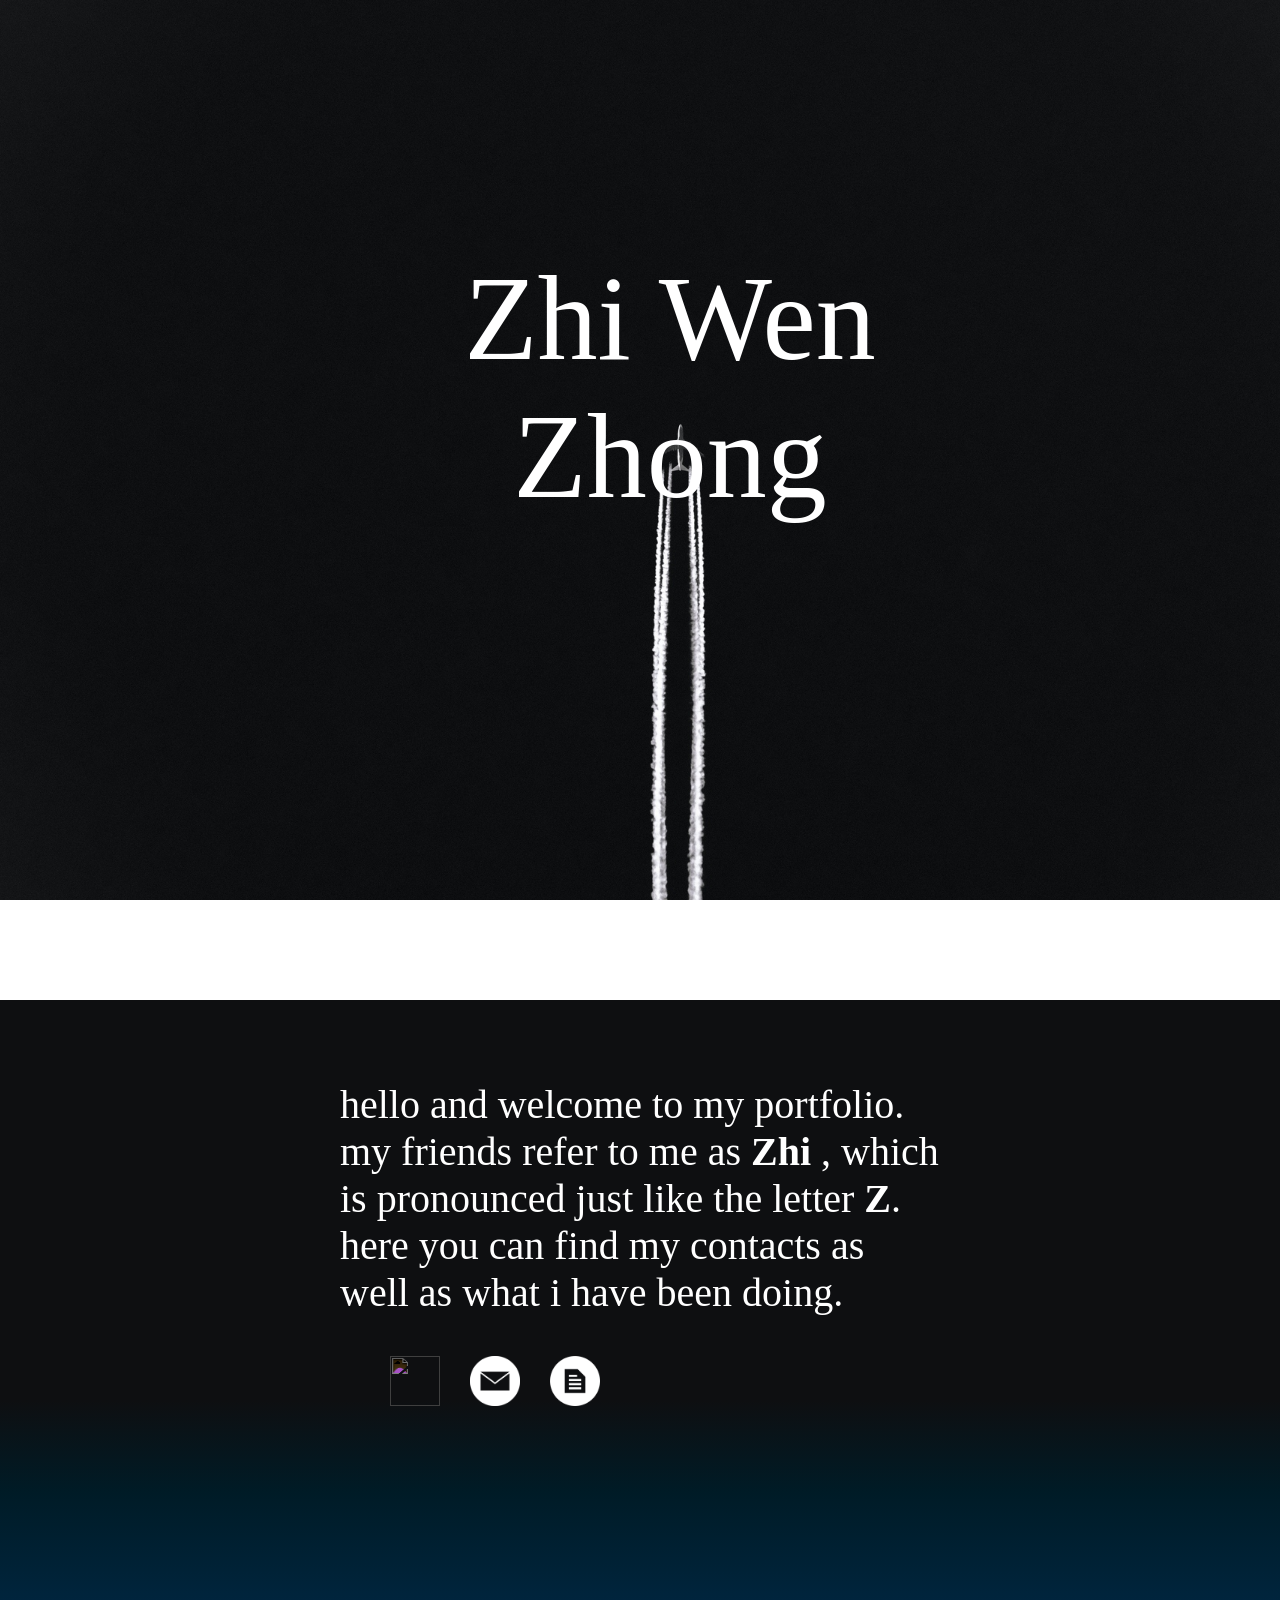
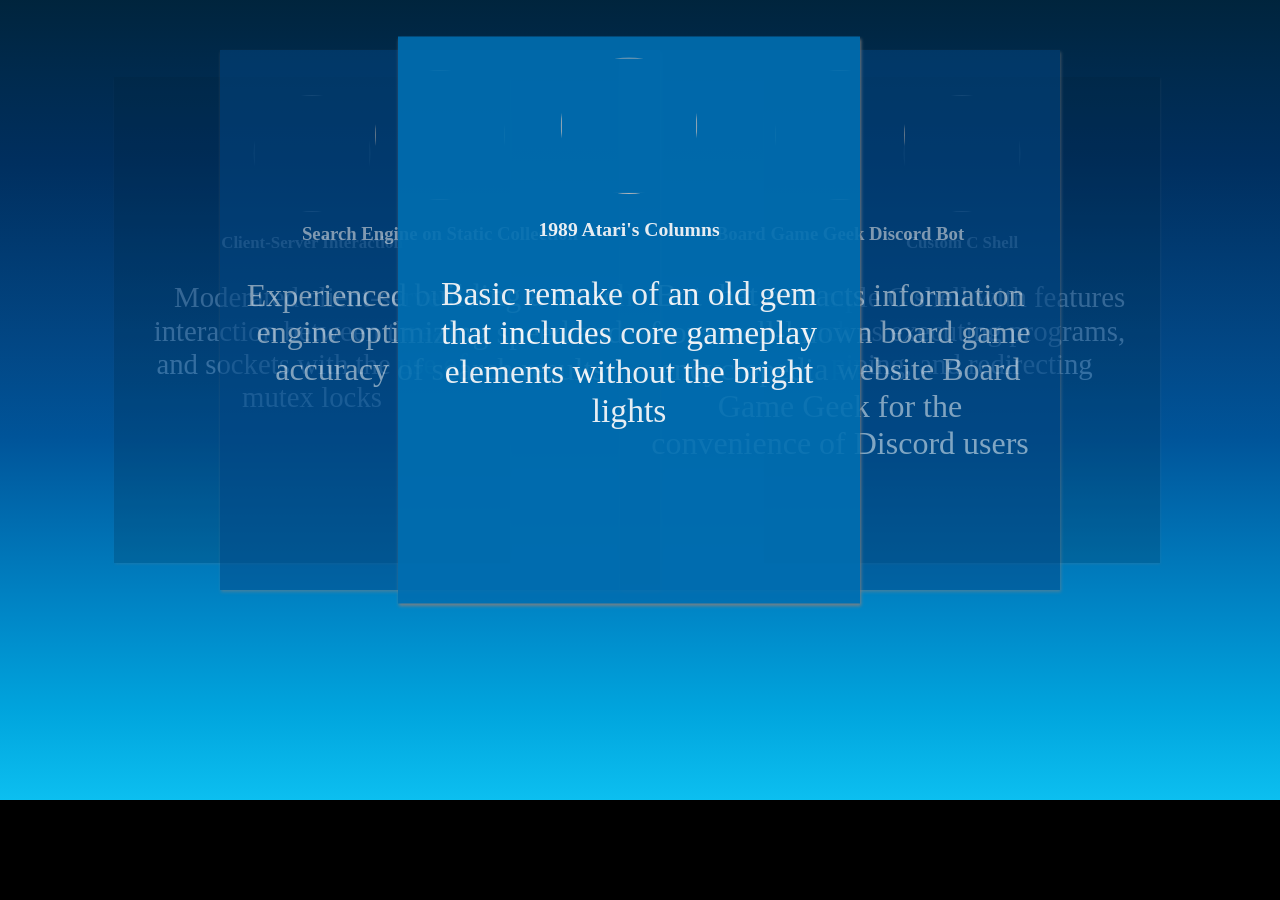
==== index.html @ 11fea126 "Initial Commit" ====
<!DOCTYPE html>
<html lang="en">
  <head>
    <meta charset="utf-8">
    <title>Zhi Wen Zhong</title>
    <link href="https://fonts.google.com/specimen/Open+Sans" rel="stylesheet" type="text/css">
    <link href="https://fonts.google.com/specimen/Raleway" rel="stylesheet" type="text/css">
    <link rel="stylesheet" type="text/css" href="styles.css"/>
  </head>
  <body>
    <div class="parallax-bg bg-space">
    	<div class="name">Zhi Wen Zhong</div>
    </div>
    <div class="parallax-bg bg-transition">
    	<div class="intro">
    		<p>
    			hello and welcome to my portfolio. my friends refer to me as <strong> Zhi </strong>, which is pronounced just like the letter <strong>Z</strong>. here you can find my contacts as well as what i have been doing.
    		</p>
    		<nav>
    			<ul>
    				<li><a href="https://github.com/iamzwzhong" title="Github"><img class="imglinks" src="img/github.png"></a></li>
    				<li><a href="mailto:zhiwzhong@gmail.com" title="Email"><img class="imglinks" src="img/email.png"></a></li>
    				<li><a href="resume.pdf" title="Resume"><img class="imglinks" src="img/resume.png"></a></li>
    			</ul>
    		</nav>
    	</div>
    </div>
    <div class="parallax-bg bg-sky">
		<div class="carousel-container">
		  <div class="carousel-card" id="far-left">
		    <img class="carousel-icon" src="https://www.freelan.org/static/images/client-server.png" alt="">
		    <h3 class="carousel-title">Client-Server Interaction</h3>
		    <p class="carousel-text">Moderated client-server interaction between threads and sockets with the use of mutex locks </p>
		  </div>
		  <div class="carousel-card" id="left">
		    <img class="carousel-icon" src="https://cdn1.iconfinder.com/data/icons/seo-markiting/66/30-512.png" alt="">
		    <h3 class="carousel-title">Search Engine on Static Collection</h3>
		    <p class="carousel-text">Experienced building a search engine optimizing speed and accuracy of search results</p>
		  </div>
		  <div class="carousel-card" id="center">
		    <img class="carousel-icon" src="https://upload.wikimedia.org/wikipedia/en/8/82/Columns.jpeg" alt="">
		    <h3 class="carousel-title">1989 Atari's Columns</h3>
		    <p class="carousel-text">Basic remake of an old gem that includes core gameplay elements without the bright lights</p>
		  </div>
		  <div class="carousel-card" id="right">
		    <img class="carousel-icon" src="https://cf.geekdo-static.com/images/support/bgg-logo.svg" alt="">
		    <h3 class="carousel-title">Board Game Geek Discord Bot</h3>
		    <p class="carousel-text">Bot that extracts information from well-known board game encyclopedia website Board Game Geek for the convenience of Discord users</p>
		  </div>
		  <div class="carousel-card" id="far-right">
		    <img class="carousel-icon" src="https://masterprograming.com/wp-content/uploads/2019/03/c-programming-e1536069688313.png" alt="">
		    <h3 class="carousel-title">Custom C Shell</h3>
		    <p class="carousel-text">Simple C shell with features such as executing programs, piping, and redirecting</p>
		  </div>
		</div>
	</div>
    <script type="text/javascript" src="carousel.js"></script>
  </body>
  <footer class="footer"></footer>
</html>
---- styles.css ----
html, body{
  overflow-x:hidden;
  margin:0px;
  padding:0px;
}

.name {
	color: white;
	font-size: 120px;
	padding: 250px 0px 0px 60px;
	vertical-align: middle;
	text-align: center;
	font-family: "Open Sans";
  width:50%;
  margin: 0 auto;
}

.parallax-bg{
	background-attachment: fixed;
	background-position: center;
	background-repeat: no-repeat;
	background-size: cover;
}

.bg-space {
	background-image: url("img/bg.jpg");
	height:1000px;
}

.bg-transition {
	background-color: #0e0f11;
	height:400px;
}

.bg-sky {
	background-image: linear-gradient(to bottom, #0e0f11, #001b26, #002339, #002a4d, #002f5f, #013b72, #024785, #005499, #006eb1, #0088c8, #00a4dd, #0cbff0);
	height:1000px;
	background-attachment: scroll;
}

.footer{
  background-color:black;
  height:100px;
}

.intro{
  font-size:40px;
  color:white;
  text-align:left;
  position:relative;
  max-width:600px;
  min-width:400px;
  height:350px;
  width:50%;
  top:10%;
  margin: 0 auto;
  padding-top:1px;
}

.imglinks{
  width:50px;
  height:50px;
  -webkit-filter:invert(100%);
  padding-right:10px;
  padding-left:10px;
}

.carousel-container {
  padding: 50px;
  display: flex;
  text-align: center;
  position: relative;
  height: 450px;
  top: 25%;
  max-width: 900px;
  min-width: 700px;
  margin: 0 auto;
}

.carousel-card {
  height: 500px;
  width: 400px;
  padding: 20px;
  transition: 1s;
  opacity: 1;
  position: absolute;
  top: 0;
  background-color: #006eb1;
  color: #FFF;
  cursor: pointer;
  box-shadow: 1px 2px 3px grey;
}

.carousel-text{
  color:white;
  font-size:32px;
}

.carousel-icon {
  border-radius: 50%;
  height: 130px;
  width: 130px;
}

#far-left {
  left: 15%;
  transform: scale(.9) translateY(0%) translateX(-50%);
  z-index: 5;
  opacity: 0.2;
  background-color: #002339;
}

#left {
  left: 30%;
  transform: scale(1) translateY(0%) translateX(-50%);
  z-index: 10;
  opacity:0.5;
  background-color: #024785;
}

#center {
  left: 50%;
  transform: scale(1.05) translateY(0%) translateX(-50%);
  opacity:0.9;
  z-index: 15;
}

#right {
  left: 70%;
  transform: scale(1) translateY(0%) translateX(-50%);
  z-index: 10;
  opacity:0.5;
  background-color: #024785;
}

#far-right {
  left: 80%;
  transform: scale(.9) translateY(0%) translateX(-50%);
  z-index: 5;
  opacity:0.2;
  background-color: #002339;
}

ul{
  list-style-type:none;
}

p{
  display:block;
}

nav{
  display:block;
}

li{
  display:inline-block;
}
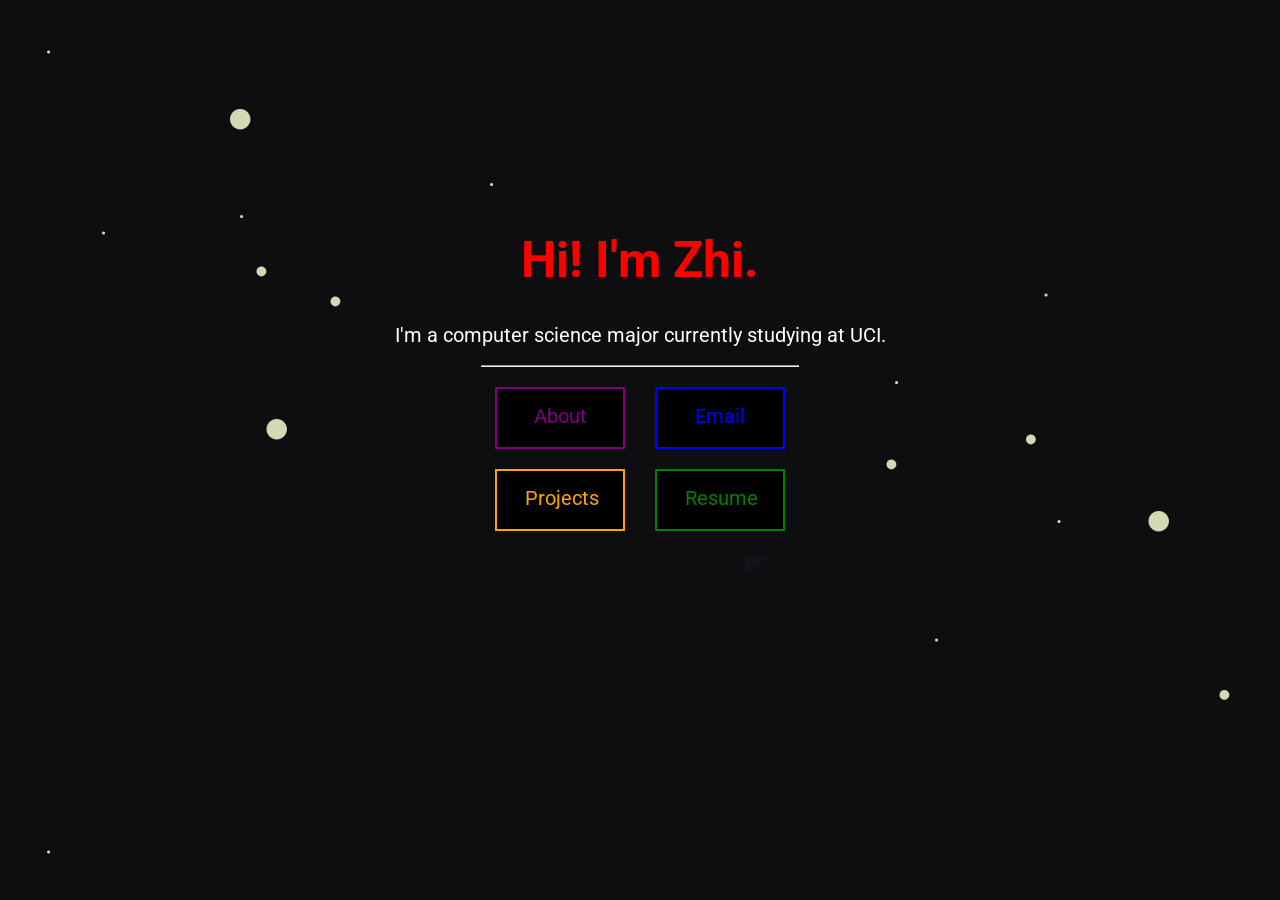
==== commit 4abed43f: "Renamed to index.css, index.html" ====
--- a/index.html
+++ b/index.html
@@ -1,60 +1,24 @@
 <!DOCTYPE html>
 <html lang="en">
-  <head>
-    <meta charset="utf-8">
-    <title>Zhi Wen Zhong</title>
-    <link href="https://fonts.google.com/specimen/Open+Sans" rel="stylesheet" type="text/css">
-    <link href="https://fonts.google.com/specimen/Raleway" rel="stylesheet" type="text/css">
-    <link rel="stylesheet" type="text/css" href="styles.css"/>
-  </head>
-  <body>
-    <div class="parallax-bg bg-space">
-    	<div class="name">Zhi Wen Zhong</div>
-    </div>
-    <div class="parallax-bg bg-transition">
-    	<div class="intro">
-    		<p>
-    			hello and welcome to my portfolio. my friends refer to me as <strong> Zhi </strong>, which is pronounced just like the letter <strong>Z</strong>. here you can find my contacts as well as what i have been doing.
-    		</p>
-    		<nav>
-    			<ul>
-    				<li><a href="https://github.com/iamzwzhong" title="Github"><img class="imglinks" src="img/github.png"></a></li>
-    				<li><a href="mailto:zhiwzhong@gmail.com" title="Email"><img class="imglinks" src="img/email.png"></a></li>
-    				<li><a href="resume.pdf" title="Resume"><img class="imglinks" src="img/resume.png"></a></li>
-    			</ul>
-    		</nav>
-    	</div>
-    </div>
-    <div class="parallax-bg bg-sky">
-		<div class="carousel-container">
-		  <div class="carousel-card" id="far-left">
-		    <img class="carousel-icon" src="https://www.freelan.org/static/images/client-server.png" alt="">
-		    <h3 class="carousel-title">Client-Server Interaction</h3>
-		    <p class="carousel-text">Moderated client-server interaction between threads and sockets with the use of mutex locks </p>
-		  </div>
-		  <div class="carousel-card" id="left">
-		    <img class="carousel-icon" src="https://cdn1.iconfinder.com/data/icons/seo-markiting/66/30-512.png" alt="">
-		    <h3 class="carousel-title">Search Engine on Static Collection</h3>
-		    <p class="carousel-text">Experienced building a search engine optimizing speed and accuracy of search results</p>
-		  </div>
-		  <div class="carousel-card" id="center">
-		    <img class="carousel-icon" src="https://upload.wikimedia.org/wikipedia/en/8/82/Columns.jpeg" alt="">
-		    <h3 class="carousel-title">1989 Atari's Columns</h3>
-		    <p class="carousel-text">Basic remake of an old gem that includes core gameplay elements without the bright lights</p>
-		  </div>
-		  <div class="carousel-card" id="right">
-		    <img class="carousel-icon" src="https://cf.geekdo-static.com/images/support/bgg-logo.svg" alt="">
-		    <h3 class="carousel-title">Board Game Geek Discord Bot</h3>
-		    <p class="carousel-text">Bot that extracts information from well-known board game encyclopedia website Board Game Geek for the convenience of Discord users</p>
-		  </div>
-		  <div class="carousel-card" id="far-right">
-		    <img class="carousel-icon" src="https://masterprograming.com/wp-content/uploads/2019/03/c-programming-e1536069688313.png" alt="">
-		    <h3 class="carousel-title">Custom C Shell</h3>
-		    <p class="carousel-text">Simple C shell with features such as executing programs, piping, and redirecting</p>
-		  </div>
+	<head>
+		<link rel="stylesheet" type="text/css" href="main.css"/>
+		<link href="https://fonts.googleapis.com/css2?family=Roboto&display=swap" rel="stylesheet">
+
+	</head>
+	<body>
+		<div id="header">
+			<h1 class="intro">Hi! I'm Zhi.</h1>
+			<div class="summary">I'm a computer science major currently studying at UCI.</div>
 		</div>
-	</div>
-    <script type="text/javascript" src="carousel.js"></script>
-  </body>
-  <footer class="footer"></footer>
-</html>
+		<hr>
+		<div class="button-area">
+			<a href="movies.html" class="btn about" >About</a>
+			<a href="movies.html" class="btn email" >Email</a>
+			<a href="https://github.com/iamzwzhong" class="btn projects">Projects</a>
+			<a href="resume.pdf" class="btn resume" >Resume</a>
+		</div>
+	</body>
+
+
+
+</html>
--- a/main.css
+++ b/main.css
@@ -0,0 +1,95 @@
+body {
+	background-image: url("bg.png");
+	background-size:cover;
+	font-family:'Roboto',sans-serif;
+	text-align:center;
+}
+
+h1 {
+	width:100%;
+	color:red;
+}
+
+hr {
+	width:25%;
+}
+
+.intro {
+	font-size:50px;
+}
+
+.summary {
+	font-size:20px;
+	color:white;
+}
+
+#header{
+	padding-top:15%;
+	padding-bottom:10px;
+}
+
+.button-area {
+  margin: 10px auto;
+  display: flex;
+  flex-direction: row;
+  justify-content: space-between;
+  flex-wrap: wrap;
+  max-width: 320px;
+}
+
+.btn {
+	border:2px solid black;
+	background-color:black;
+	padding:14px 28px;
+	font-size:20px;
+	cursor:pointer;
+	height:30px;
+	width:50px;
+	line-height:1.3;
+	text-decoration: none;
+	flex-grow:1;
+	margin-top:10px;
+	margin-bottom:10px;
+	margin-left:15px;
+	margin-right:15px;
+}
+
+.resume {
+	border-color:green;
+	color:green;
+}
+
+.resume:hover {
+	color: white;
+	background-color:green;
+}
+
+.projects {
+	border-color:orange;
+	color:orange;
+}
+
+.projects:hover {
+	color:white;
+	background-color: orange;
+}
+
+.email {
+	border-color:blue;
+	color:blue;
+}
+
+.email:hover{
+	color:white;
+	background-color: blue;
+}
+
+.about {
+	border-color:purple;
+	color:purple;
+}
+
+.about:hover{
+	color:white;
+	background-color: purple;
+}
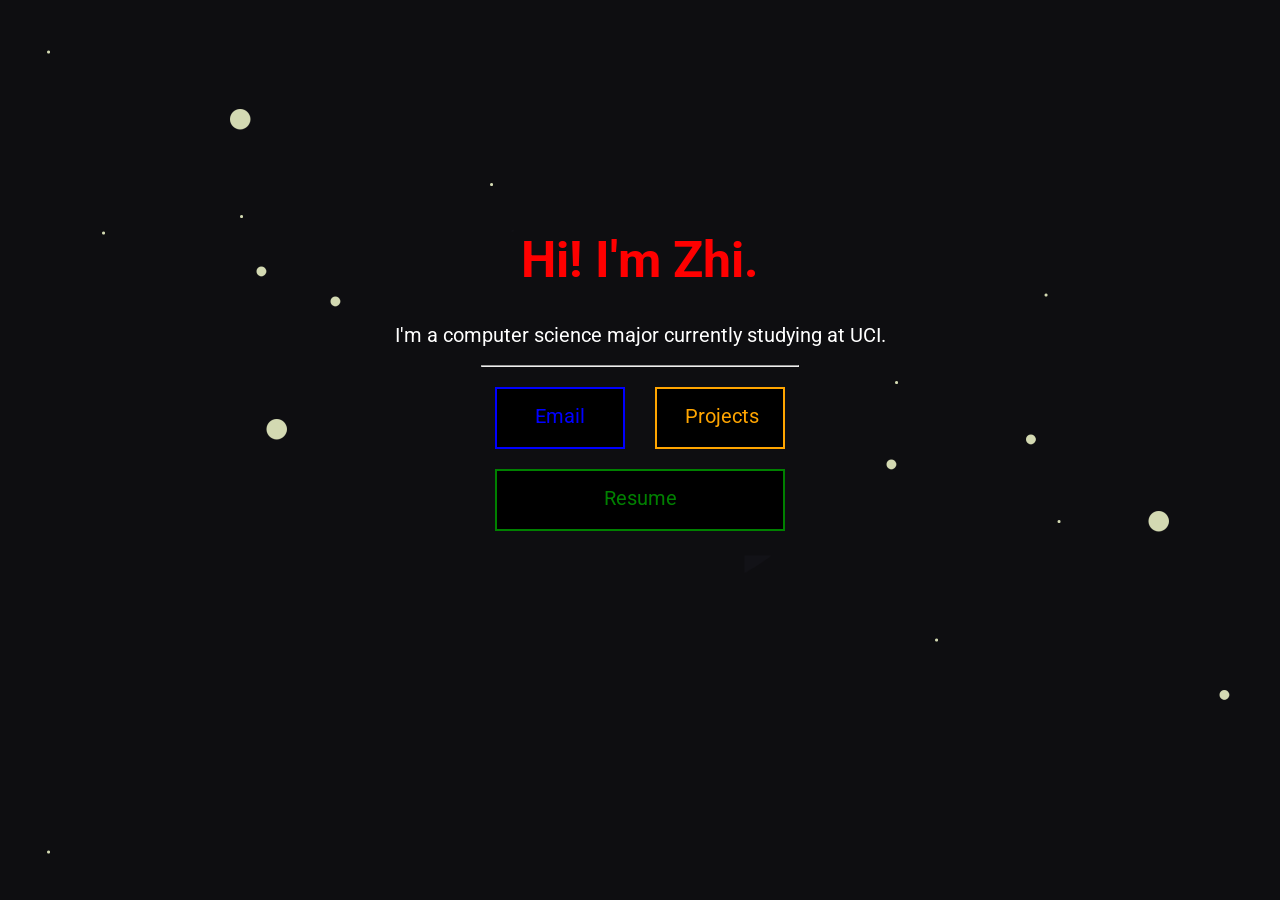
==== commit bd167c7e: "removed about section and fixed links" ====
--- a/index.html
+++ b/index.html
@@ -1,7 +1,7 @@
 <!DOCTYPE html>
 <html lang="en">
 	<head>
-		<link rel="stylesheet" type="text/css" href="main.css"/>
+		<link rel="stylesheet" type="text/css" href="index.css"/>
 		<link href="https://fonts.googleapis.com/css2?family=Roboto&display=swap" rel="stylesheet">
 
 	</head>
@@ -12,8 +12,7 @@
 		</div>
 		<hr>
 		<div class="button-area">
-			<a href="movies.html" class="btn about" >About</a>
-			<a href="movies.html" class="btn email" >Email</a>
+			<a href="mailto:zhiwzhong@gmail.com" class="btn email" >Email</a>
 			<a href="https://github.com/iamzwzhong" class="btn projects">Projects</a>
 			<a href="resume.pdf" class="btn resume" >Resume</a>
 		</div>
--- a/index.css
+++ b/index.css
@@ -0,0 +1,95 @@
+body {
+	background-image: url("bg.png");
+	background-size:cover;
+	font-family:'Roboto',sans-serif;
+	text-align:center;
+}
+
+h1 {
+	width:100%;
+	color:red;
+}
+
+hr {
+	width:25%;
+}
+
+.intro {
+	font-size:50px;
+}
+
+.summary {
+	font-size:20px;
+	color:white;
+}
+
+#header{
+	padding-top:15%;
+	padding-bottom:10px;
+}
+
+.button-area {
+  margin: 10px auto;
+  display: flex;
+  flex-direction: row;
+  justify-content: space-between;
+  flex-wrap: wrap;
+  max-width: 320px;
+}
+
+.btn {
+	border:2px solid black;
+	background-color:black;
+	padding:14px 28px;
+	font-size:20px;
+	cursor:pointer;
+	height:30px;
+	width:50px;
+	line-height:1.3;
+	text-decoration: none;
+	flex-grow:1;
+	margin-top:10px;
+	margin-bottom:10px;
+	margin-left:15px;
+	margin-right:15px;
+}
+
+.resume {
+	border-color:green;
+	color:green;
+}
+
+.resume:hover {
+	color: white;
+	background-color:green;
+}
+
+.projects {
+	border-color:orange;
+	color:orange;
+}
+
+.projects:hover {
+	color:white;
+	background-color: orange;
+}
+
+.email {
+	border-color:blue;
+	color:blue;
+}
+
+.email:hover{
+	color:white;
+	background-color: blue;
+}
+
+.about {
+	border-color:purple;
+	color:purple;
+}
+
+.about:hover{
+	color:white;
+	background-color: purple;
+}
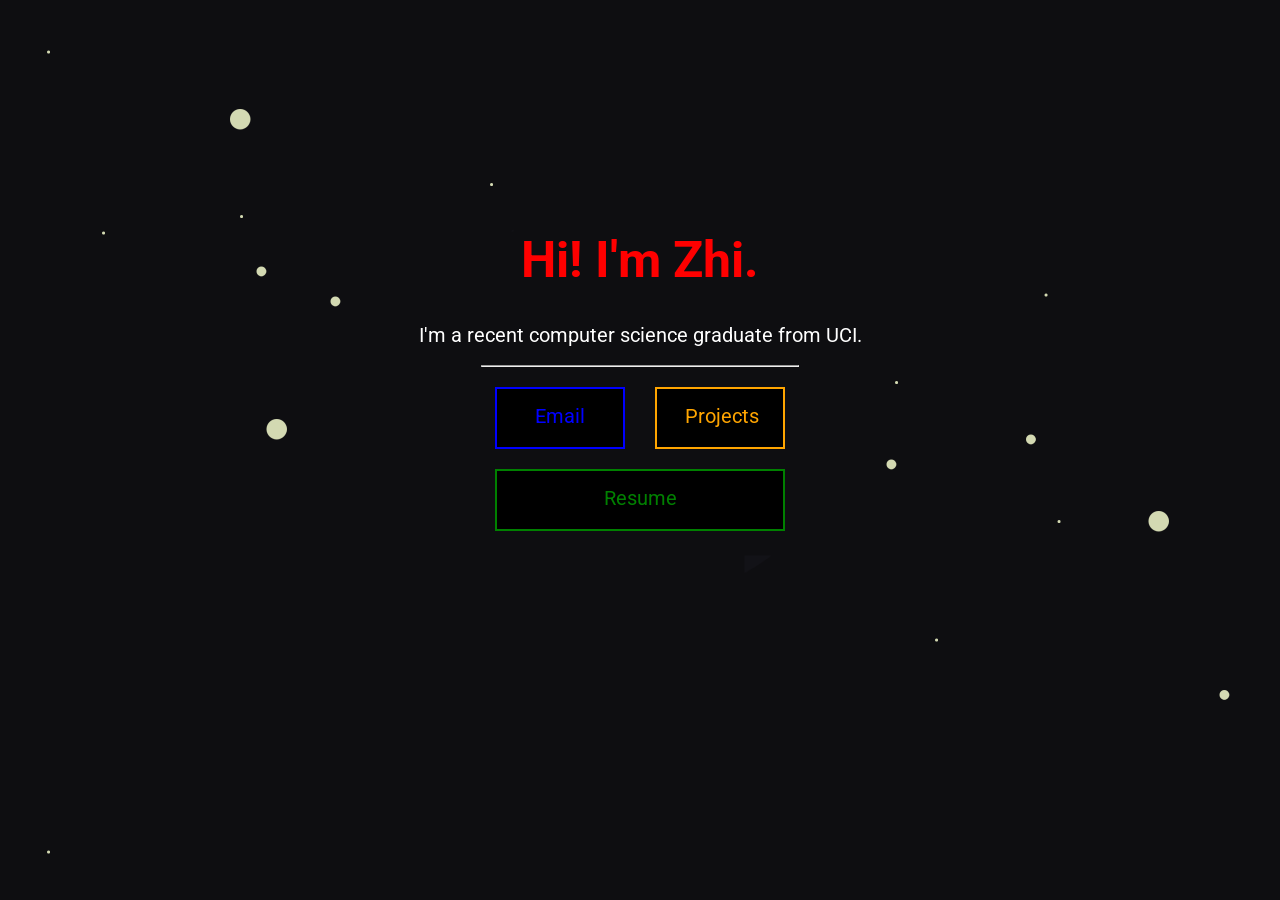
==== commit 5acaa0c6: "Changed my current standing" ====
--- a/index.html
+++ b/index.html
@@ -8,7 +8,7 @@
 	<body>
 		<div id="header">
 			<h1 class="intro">Hi! I'm Zhi.</h1>
-			<div class="summary">I'm a computer science major currently studying at UCI.</div>
+			<div class="summary">I'm a recent computer science graduate from UCI.</div>
 		</div>
 		<hr>
 		<div class="button-area">
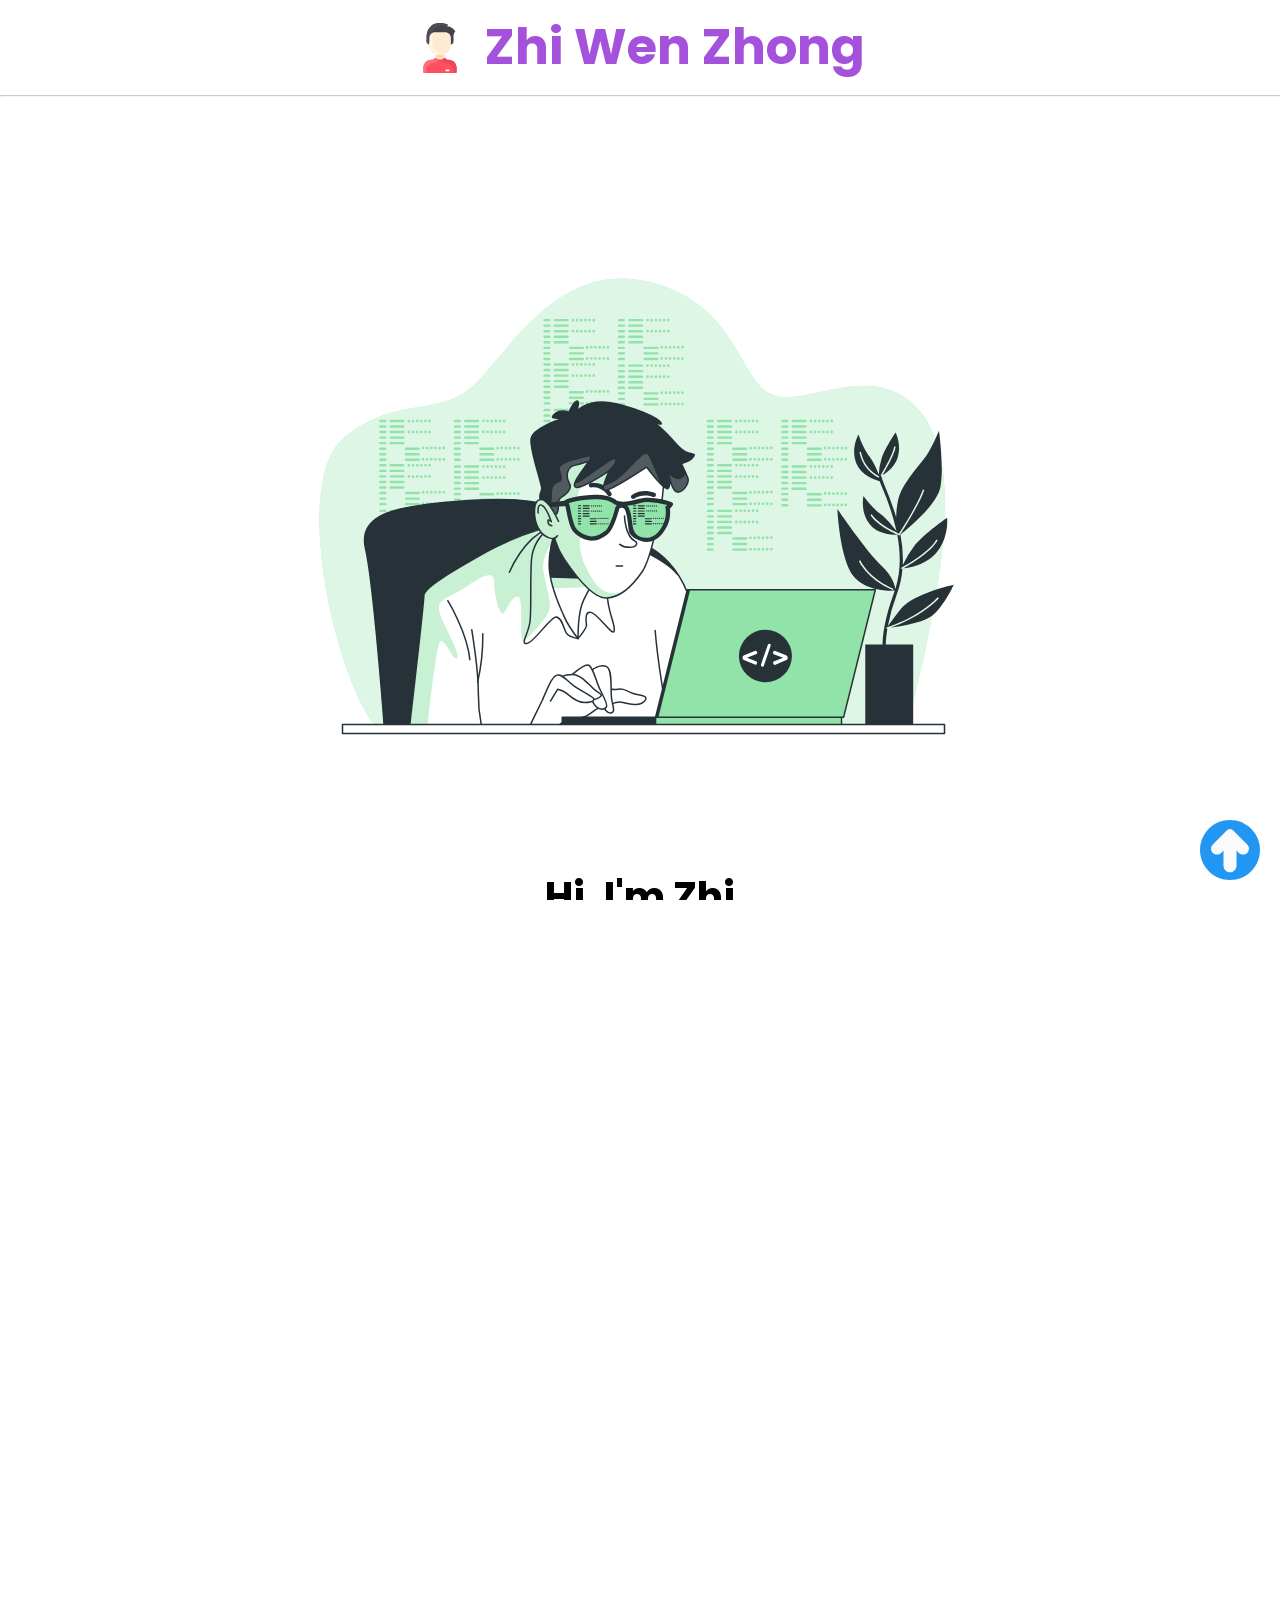
==== commit f2c90de4: "Initial commit of website" ====
--- a/index.html
+++ b/index.html
@@ -1,23 +1,154 @@
 <!DOCTYPE html>
 <html lang="en">
-	<head>
-		<link rel="stylesheet" type="text/css" href="index.css"/>
-		<link href="https://fonts.googleapis.com/css2?family=Roboto&display=swap" rel="stylesheet">
+  <head>
+    <meta charset="utf-8" />
+    <title></title>
+    <meta name="viewport" content="width=device-width, initial-scale=1.0" />
+    <link rel="preconnect" href="https://fonts.gstatic.com" />
+    <link
+      href="https://fonts.googleapis.com/css2?family=Poppins&display=swap"
+      rel="stylesheet"
+    />
+    <link rel="stylesheet" type="text/css" href="index.css" />
+  </head>
+  <body>
+    <header class="header-container" id="top">
+      <img class="header-item" src="assets/images/avatar.svg" />
+      <p class="header-item">Zhi Wen Zhong</p>
+    </header>
+    <hr class="hr-line" />
+    <section class="intro">
+      <div class="whoami">
+        <img class="intro_img" src="assets/images/pfp.svg" />
+        <h1 class="myname">Hi, I'm Zhi</h1>
+        <p class="summary">
+          UC Irvine Graduate <br />
+          BSc in Computer Science <br />
+          Software Engineer
+        </p>
+      </div>
+      <input
+        class="btn contacts-btn"
+        type="button"
+        onClick="document.getElementById('contacts').scrollIntoView();"
+        value="Contacts"
+      />
+      <p class="welcome">
+        Enjoy your stay <br />
+        <img src="assets/images/heart.png" />
+      </p>
+    </section>
 
-	</head>
-	<body>
-		<div id="header">
-			<h1 class="intro">Hi! I'm Zhi.</h1>
-			<div class="summary">I'm a recent computer science graduate from UCI.</div>
-		</div>
-		<hr>
-		<div class="button-area">
-			<a href="mailto:zhiwzhong@gmail.com" class="btn email" >Email</a>
-			<a href="https://github.com/iamzwzhong" class="btn projects">Projects</a>
-			<a href="resume.pdf" class="btn resume" >Resume</a>
-		</div>
-	</body>
+    <section class="projects">
+      <article class="project">
+        <a href="https://github.com/iamzwzhong/fabflix" class="btn project-btn"
+          >Fabflix</a
+        >
+        <div class="project_details">
+          <p class="project_desc">
+            Fabflix is a Netflix-esque web-app where users are able login to
+            browse, view, and checkout movies
+          </p>
+          <a href="https://github.com/iamzwzhong/fabflix">
+            <img
+              class="project_media"
+              src="assets/project_images/fabflix.png"
+            />
+          </a>
+        </div>
+      </article>
+      <article class="project">
+        <a
+          href="https://github.com/iamzwzhong/minesweeper-clone"
+          class="btn project-btn"
+          >Minesweeper</a
+        >
+        <div class="project_details row_r">
+          <p class="project_desc">
+            Clone of Minesweeper with its classic difficulties and features such
+            as a timer, flagging, double-click as well as a simple arcade
+            leaderboard system
+          </p>
+          <a href="https://github.com/iamzwzhong/minesweeper-clone">
+            <img
+              class="project_media"
+              src="assets/project_images/minesweeper.png"
+            />
+          </a>
+        </div>
+      </article>
+      <article class="project">
+        <a
+          href="https://github.com/iamzwzhong/procedural-terrain-generation"
+          class="btn project-btn"
+          >Terrain Generator</a
+        >
+        <div class="project_details">
+          <p class="project_desc">
+            OpenGL render of infinite procedural terrain with chunk-based
+            rendering using random perlin noise generated heightmaps
+          </p>
+          <a href="https://github.com/iamzwzhong/procedural-terrain-generation">
+            <img
+              class="project_media"
+              src="assets/project_images/terrain_generation.gif"
+            />
+          </a>
+        </div>
+      </article>
+      <article class="project">
+        <a
+          href="https://github.com/iamzwzhong/columns-in-py"
+          class="btn project-btn"
+          >Columns</a
+        >
+        <div class="project_details row_r">
+          <p class="project_desc">
+            Clone of the 1989 Atari console game, Columns, a simple
+            tile-matching game
+          </p>
+          <a href="https://github.com/iamzwzhong/columns-in-py">
+            <img
+              class="project_media"
+              src="assets/project_images/columns.gif"
+            />
+          </a>
+        </div>
+      </article>
+      <article class="project">
+        <a
+          href="https://github.com/iamzwzhong/search-engine"
+          class="btn project-btn"
+          >ICS UCI Search Engine</a
+        >
+        <div class="project_details">
+          <p class="project_desc">
+            ICS UCI Search Engine is a web crawler and search engine project
+            that provides query results to a static collection of the
+            "ics.uci.edu" domain
+          </p>
+          <a href="https://github.com/iamzwzhong/search-engine">
+            <img
+              class="project_media"
+              src="assets/project_images/search_engine.png"
+            />
+          </a>
+        </div>
+      </article>
+    </section>
+    <button onClick="document.getElementById('top').scrollIntoView();">
+      <img class="up_arrow" src="assets/images/up-arrow.svg" />
+    </button>
 
+    <hr class="hr-line" />
 
-
-</html>+    <footer class="footer-container" id="contacts">
+      <a href="https://github.com/iamzwzhong">
+        <img src="assets/images/github.svg" />
+      </a>
+      <a href="https://www.linkedin.com/in/zhi-wen-zhong-163542195/">
+        <img src="assets/images/linkedin.svg" />
+      </a>
+    </footer>
+  </body>
+</html>
--- a/index.css
+++ b/index.css
@@ -1,95 +1,300 @@
-body {
-	background-image: url("bg.png");
-	background-size:cover;
-	font-family:'Roboto',sans-serif;
-	text-align:center;
-}
-
-h1 {
-	width:100%;
-	color:red;
+* {
+    margin: 0;
+    padding: 0;
+    font-family: 'Poppins', sans-serif;
+}
+
+html,body{
+    height:100%;
+    width:100%;
+    overflow-y: auto;
+    overflow-x: hidden;
+    scroll-behavior: smooth;
+}
+
+.header-container {
+    position: relative;
+    font-weight: bold;
+    font-size: 30px;
+    display: flex;
+    justify-content: space-evenly;
+    align-items: center;
+    min-height: 75px;
+}
+
+.footer-container {
+    min-height:75px;
+    display: flex;
+    justify-content: center;
+    align-items: center;
+}
+
+.whoami {
+    padding: 20px 20px 15px 20px;
+    font-size: 20px;
+    text-align: center;
+}
+
+.welcome {
+    font-weight: bold;
+    font-size: 20px;
+    padding: 15px 20px 20px 20px;
+    text-align: center;
+}
+
+header img {
+    width: 30px;
+    height: 30px;
+}
+
+footer a img {
+    width: 24px;
+    height: 24px;
+    margin: 10px;
+}
+
+.intro {
+    background:white;
+    display: inline-block;
+    text-align: center;
+    width: 100%;
+}
+
+.hr-line {
+    opacity: 0.5;
+}
+
+.header-item {
+    color: rgb(164, 81, 219);
+}
+
+.btn {
+    border-radius: 56px;
+    padding: 10px 20px 10px 20px;
+    font-size: 20px;
+    color:white;
+    background-color: rgb(164, 81, 219);
+    text-decoration: none;
+    cursor: pointer;
+}
+
+.contacts-btn {
+    background-color: white;
+    color: rgb(164, 81, 219);
+}
+
+.contacts-btn:hover {
+    background-color: lightgray;
+}
+
+.project-btn {
+    margin-top: 20px;
+    overflow: hidden;
+    white-space: nowrap;
+}
+
+.project-btn:hover {
+    background-color:rgb(132, 43, 190) ;
+}
+
+.projects{
+    display: flex;
+    flex-wrap: wrap;
+    font-size: 20px;
+    padding-bottom: 30px;
+}
+
+.project_title{
+    width: 100%;
+    text-align: center;
+    margin-top: 20px;
+    color: rgb(164, 81, 219);
+}
+
+.project_desc{
+    margin: 20px 20px 10px 20px;
+    text-align: center;
+    font-size: 15px;
+}
+
+.project_media{
+    height: 250px;
+    object-fit:cover;
+    align-self: center;
+    border-style: solid;
+    max-width: 250px;
+}
+
+.project {
+    width: 100%;
+    display: inline-block;
+    text-align: center;
+    padding-top: 30px;
+    padding-bottom: 30px;
 }
 
 hr {
-	width:25%;
-}
-
-.intro {
-	font-size:50px;
-}
-
-.summary {
-	font-size:20px;
-	color:white;
-}
-
-#header{
-	padding-top:15%;
-	padding-bottom:10px;
-}
-
-.button-area {
-  margin: 10px auto;
-  display: flex;
-  flex-direction: row;
-  justify-content: space-between;
-  flex-wrap: wrap;
-  max-width: 320px;
-}
-
-.btn {
-	border:2px solid black;
-	background-color:black;
-	padding:14px 28px;
-	font-size:20px;
-	cursor:pointer;
-	height:30px;
-	width:50px;
-	line-height:1.3;
-	text-decoration: none;
-	flex-grow:1;
-	margin-top:10px;
-	margin-bottom:10px;
-	margin-left:15px;
-	margin-right:15px;
-}
-
-.resume {
-	border-color:green;
-	color:green;
-}
-
-.resume:hover {
-	color: white;
-	background-color:green;
-}
-
-.projects {
-	border-color:orange;
-	color:orange;
-}
-
-.projects:hover {
-	color:white;
-	background-color: orange;
-}
-
-.email {
-	border-color:blue;
-	color:blue;
-}
-
-.email:hover{
-	color:white;
-	background-color: blue;
-}
-
-.about {
-	border-color:purple;
-	color:purple;
-}
-
-.about:hover{
-	color:white;
-	background-color: purple;
+    width: 100%;
+    color: black;
+}
+
+.intro_img{
+    display:none;
+}
+
+.up_arrow{
+    position: fixed;
+    right: 20px;
+    bottom: 20px;
+    height: 40px;
+    width: 40px;
+}
+
+@media only screen and (min-width: 375px) {
+    .welcome {
+        font-size: 28px;
+    }
+}
+
+@media only screen and (min-width: 425px) {
+    .header-container{
+        font-size: 40px;
+    }
+
+    .myname{
+        font-size: 35px;
+    }
+
+    .welcome{
+        font-size: 30px;
+    }
+
+    .btn{
+        font-size: 25px;
+    }
+
+    .project_desc{
+        font-size: 19px;
+    }
+
+    .project_media {
+        max-width: 280px;
+    }
+
+}
+
+@media only screen and (min-width: 650px) {
+    .project {
+        display: flex;
+        flex-wrap: wrap;
+        justify-content: center;
+    }
+    
+    .btn {
+        margin-left: 25%;
+        margin-right: 25%;
+    }
+
+    .project_desc{
+        width:40%;
+        margin: auto;
+        font-size: 20px;
+    }
+
+    .project_media{
+        max-width: 450px;
+        min-width: 320px;
+        object-fit: fill;
+    }
+
+    .project_details{
+        display: flex;
+        padding: 30px 20px 0px 20px;
+        justify-content: space-around;
+    }
+
+    .row_r {
+        flex-direction: row-reverse;
+    }
+
+    .header-container{
+        justify-content: center;
+    }
+
+    .header-item{
+        padding: 10px;
+    }
+
+    .intro_img {
+        display: block;
+        width: 75%;
+        margin: auto;
+        min-height: 350px;
+    }
+}
+
+@media only screen and (min-width: 768px) {
+
+    header img{
+        width: 50px;
+        height: 50px;
+    }
+
+    .header-container{
+        font-size: 50px;
+    }
+
+    .myname{
+        font-size: 40px;
+    }
+
+    .summary{
+        font-size: 25px;
+    }
+
+    .btn{
+        font-size: 30px;
+    }
+
+    .welcome{
+        font-size: 35px;
+    }
+
+    .project_details{
+        padding: 50px 20px 0px 20px;
+    }
+
+    .project_desc{
+        font-size: 23px;
+        max-width: 400px;
+    }
+
+    footer a img {
+        width: 30px;
+        height: 30px;
+        margin: 10px;
+    }
+}
+
+@media only screen and (min-width: 1024px) {
+    .btn {
+        margin-left: 30%;
+        margin-right: 30%;
+    }
+
+    .intro_img{
+        max-width: 750px;
+        max-height: 750px;
+    }
+
+    footer a img {
+        width: 40px;
+        height: 40px;
+        margin: 20px;
+    }
+
+    .up_arrow{
+        height: 60px;
+        width: 60px;
+    }
 }
